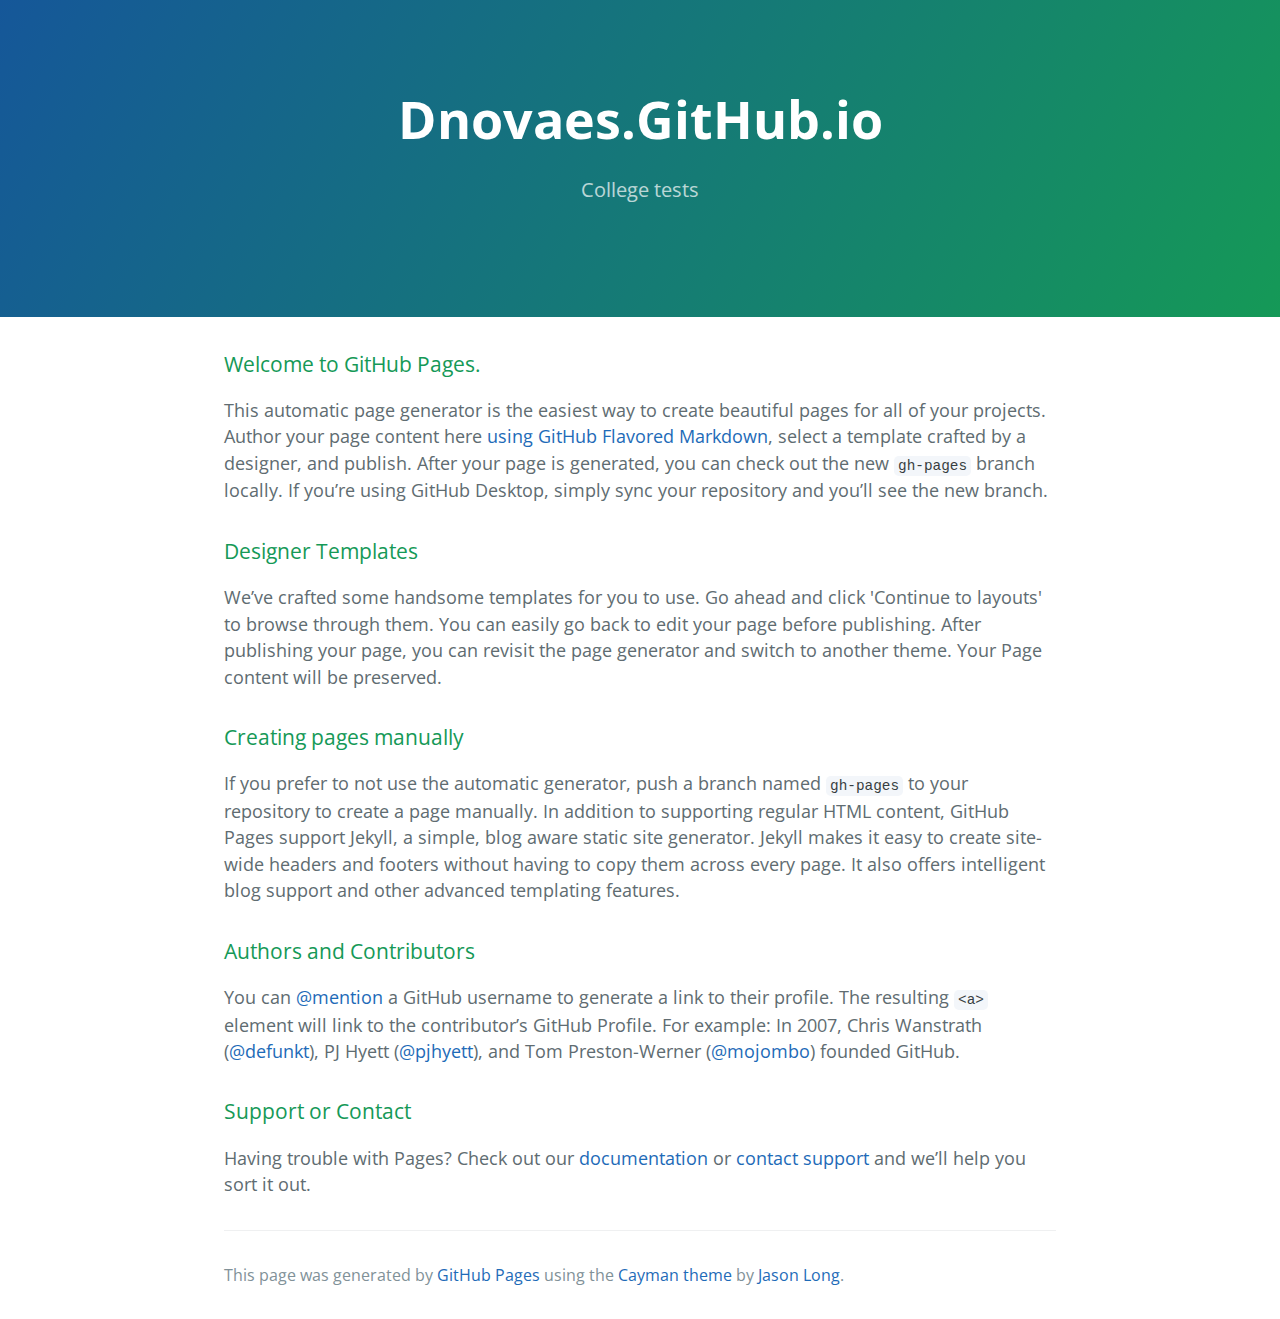
==== index.html @ f878d4a8 "Replace master branch with page content via GitHub" ====
<!DOCTYPE html>
<html lang="en-us">
  <head>
    <meta charset="UTF-8">
    <title>Dnovaes.GitHub.io by dnovaes</title>
    <meta name="viewport" content="width=device-width, initial-scale=1">
    <link rel="stylesheet" type="text/css" href="stylesheets/normalize.css" media="screen">
    <link href='https://fonts.googleapis.com/css?family=Open+Sans:400,700' rel='stylesheet' type='text/css'>
    <link rel="stylesheet" type="text/css" href="stylesheets/stylesheet.css" media="screen">
    <link rel="stylesheet" type="text/css" href="stylesheets/github-light.css" media="screen">
  </head>
  <body>
    <section class="page-header">
      <h1 class="project-name">Dnovaes.GitHub.io</h1>
      <h2 class="project-tagline">College tests</h2>
    </section>

    <section class="main-content">
      <h3>
<a id="welcome-to-github-pages" class="anchor" href="#welcome-to-github-pages" aria-hidden="true"><span aria-hidden="true" class="octicon octicon-link"></span></a>Welcome to GitHub Pages.</h3>

<p>This automatic page generator is the easiest way to create beautiful pages for all of your projects. Author your page content here <a href="https://guides.github.com/features/mastering-markdown/">using GitHub Flavored Markdown</a>, select a template crafted by a designer, and publish. After your page is generated, you can check out the new <code>gh-pages</code> branch locally. If you’re using GitHub Desktop, simply sync your repository and you’ll see the new branch.</p>

<h3>
<a id="designer-templates" class="anchor" href="#designer-templates" aria-hidden="true"><span aria-hidden="true" class="octicon octicon-link"></span></a>Designer Templates</h3>

<p>We’ve crafted some handsome templates for you to use. Go ahead and click 'Continue to layouts' to browse through them. You can easily go back to edit your page before publishing. After publishing your page, you can revisit the page generator and switch to another theme. Your Page content will be preserved.</p>

<h3>
<a id="creating-pages-manually" class="anchor" href="#creating-pages-manually" aria-hidden="true"><span aria-hidden="true" class="octicon octicon-link"></span></a>Creating pages manually</h3>

<p>If you prefer to not use the automatic generator, push a branch named <code>gh-pages</code> to your repository to create a page manually. In addition to supporting regular HTML content, GitHub Pages support Jekyll, a simple, blog aware static site generator. Jekyll makes it easy to create site-wide headers and footers without having to copy them across every page. It also offers intelligent blog support and other advanced templating features.</p>

<h3>
<a id="authors-and-contributors" class="anchor" href="#authors-and-contributors" aria-hidden="true"><span aria-hidden="true" class="octicon octicon-link"></span></a>Authors and Contributors</h3>

<p>You can <a href="https://help.github.com/articles/basic-writing-and-formatting-syntax/#mentioning-users-and-teams" class="user-mention">@mention</a> a GitHub username to generate a link to their profile. The resulting <code>&lt;a&gt;</code> element will link to the contributor’s GitHub Profile. For example: In 2007, Chris Wanstrath (<a href="https://github.com/defunkt" class="user-mention">@defunkt</a>), PJ Hyett (<a href="https://github.com/pjhyett" class="user-mention">@pjhyett</a>), and Tom Preston-Werner (<a href="https://github.com/mojombo" class="user-mention">@mojombo</a>) founded GitHub.</p>

<h3>
<a id="support-or-contact" class="anchor" href="#support-or-contact" aria-hidden="true"><span aria-hidden="true" class="octicon octicon-link"></span></a>Support or Contact</h3>

<p>Having trouble with Pages? Check out our <a href="https://help.github.com/pages">documentation</a> or <a href="https://github.com/contact">contact support</a> and we’ll help you sort it out.</p>

      <footer class="site-footer">

        <span class="site-footer-credits">This page was generated by <a href="https://pages.github.com">GitHub Pages</a> using the <a href="https://github.com/jasonlong/cayman-theme">Cayman theme</a> by <a href="https://twitter.com/jasonlong">Jason Long</a>.</span>
      </footer>

    </section>

  
  </body>
</html>
---- stylesheets/stylesheet.css ----
* {
  box-sizing: border-box; }

body {
  padding: 0;
  margin: 0;
  font-family: "Open Sans", "Helvetica Neue", Helvetica, Arial, sans-serif;
  font-size: 16px;
  line-height: 1.5;
  color: #606c71; }

a {
  color: #1e6bb8;
  text-decoration: none; }
  a:hover {
    text-decoration: underline; }

.btn {
  display: inline-block;
  margin-bottom: 1rem;
  color: rgba(255, 255, 255, 0.7);
  background-color: rgba(255, 255, 255, 0.08);
  border-color: rgba(255, 255, 255, 0.2);
  border-style: solid;
  border-width: 1px;
  border-radius: 0.3rem;
  transition: color 0.2s, background-color 0.2s, border-color 0.2s; }
  .btn + .btn {
    margin-left: 1rem; }

.btn:hover {
  color: rgba(255, 255, 255, 0.8);
  text-decoration: none;
  background-color: rgba(255, 255, 255, 0.2);
  border-color: rgba(255, 255, 255, 0.3); }

@media screen and (min-width: 64em) {
  .btn {
    padding: 0.75rem 1rem; } }

@media screen and (min-width: 42em) and (max-width: 64em) {
  .btn {
    padding: 0.6rem 0.9rem;
    font-size: 0.9rem; } }

@media screen and (max-width: 42em) {
  .btn {
    display: block;
    width: 100%;
    padding: 0.75rem;
    font-size: 0.9rem; }
    .btn + .btn {
      margin-top: 1rem;
      margin-left: 0; } }

.page-header {
  color: #fff;
  text-align: center;
  background-color: #159957;
  background-image: linear-gradient(120deg, #155799, #159957); }

@media screen and (min-width: 64em) {
  .page-header {
    padding: 5rem 6rem; } }

@media screen and (min-width: 42em) and (max-width: 64em) {
  .page-header {
    padding: 3rem 4rem; } }

@media screen and (max-width: 42em) {
  .page-header {
    padding: 2rem 1rem; } }

.project-name {
  margin-top: 0;
  margin-bottom: 0.1rem; }

@media screen and (min-width: 64em) {
  .project-name {
    font-size: 3.25rem; } }

@media screen and (min-width: 42em) and (max-width: 64em) {
  .project-name {
    font-size: 2.25rem; } }

@media screen and (max-width: 42em) {
  .project-name {
    font-size: 1.75rem; } }

.project-tagline {
  margin-bottom: 2rem;
  font-weight: normal;
  opacity: 0.7; }

@media screen and (min-width: 64em) {
  .project-tagline {
    font-size: 1.25rem; } }

@media screen and (min-width: 42em) and (max-width: 64em) {
  .project-tagline {
    font-size: 1.15rem; } }

@media screen and (max-width: 42em) {
  .project-tagline {
    font-size: 1rem; } }

.main-content :first-child {
  margin-top: 0; }
.main-content img {
  max-width: 100%; }
.main-content h1, .main-content h2, .main-content h3, .main-content h4, .main-content h5, .main-content h6 {
  margin-top: 2rem;
  margin-bottom: 1rem;
  font-weight: normal;
  color: #159957; }
.main-content p {
  margin-bottom: 1em; }
.main-content code {
  padding: 2px 4px;
  font-family: Consolas, "Liberation Mono", Menlo, Courier, monospace;
  font-size: 0.9rem;
  color: #383e41;
  background-color: #f3f6fa;
  border-radius: 0.3rem; }
.main-content pre {
  padding: 0.8rem;
  margin-top: 0;
  margin-bottom: 1rem;
  font: 1rem Consolas, "Liberation Mono", Menlo, Courier, monospace;
  color: #567482;
  word-wrap: normal;
  background-color: #f3f6fa;
  border: solid 1px #dce6f0;
  border-radius: 0.3rem; }
  .main-content pre > code {
    padding: 0;
    margin: 0;
    font-size: 0.9rem;
    color: #567482;
    word-break: normal;
    white-space: pre;
    background: transparent;
    border: 0; }
.main-content .highlight {
  margin-bottom: 1rem; }
  .main-content .highlight pre {
    margin-bottom: 0;
    word-break: normal; }
.main-content .highlight pre, .main-content pre {
  padding: 0.8rem;
  overflow: auto;
  font-size: 0.9rem;
  line-height: 1.45;
  border-radius: 0.3rem; }
.main-content pre code, .main-content pre tt {
  display: inline;
  max-width: initial;
  padding: 0;
  margin: 0;
  overflow: initial;
  line-height: inherit;
  word-wrap: normal;
  background-color: transparent;
  border: 0; }
  .main-content pre code:before, .main-content pre code:after, .main-content pre tt:before, .main-content pre tt:after {
    content: normal; }
.main-content ul, .main-content ol {
  margin-top: 0; }
.main-content blockquote {
  padding: 0 1rem;
  margin-left: 0;
  color: #819198;
  border-left: 0.3rem solid #dce6f0; }
  .main-content blockquote > :first-child {
    margin-top: 0; }
  .main-content blockquote > :last-child {
    margin-bottom: 0; }
.main-content table {
  display: block;
  width: 100%;
  overflow: auto;
  word-break: normal;
  word-break: keep-all; }
  .main-content table th {
    font-weight: bold; }
  .main-content table th, .main-content table td {
    padding: 0.5rem 1rem;
    border: 1px solid #e9ebec; }
.main-content dl {
  padding: 0; }
  .main-content dl dt {
    padding: 0;
    margin-top: 1rem;
    font-size: 1rem;
    font-weight: bold; }
  .main-content dl dd {
    padding: 0;
    margin-bottom: 1rem; }
.main-content hr {
  height: 2px;
  padding: 0;
  margin: 1rem 0;
  background-color: #eff0f1;
  border: 0; }

@media screen and (min-width: 64em) {
  .main-content {
    max-width: 64rem;
    padding: 2rem 6rem;
    margin: 0 auto;
    font-size: 1.1rem; } }

@media screen and (min-width: 42em) and (max-width: 64em) {
  .main-content {
    padding: 2rem 4rem;
    font-size: 1.1rem; } }

@media screen and (max-width: 42em) {
  .main-content {
    padding: 2rem 1rem;
    font-size: 1rem; } }

.site-footer {
  padding-top: 2rem;
  margin-top: 2rem;
  border-top: solid 1px #eff0f1; }

.site-footer-owner {
  display: block;
  font-weight: bold; }

.site-footer-credits {
  color: #819198; }

@media screen and (min-width: 64em) {
  .site-footer {
    font-size: 1rem; } }

@media screen and (min-width: 42em) and (max-width: 64em) {
  .site-footer {
    font-size: 1rem; } }

@media screen and (max-width: 42em) {
  .site-footer {
    font-size: 0.9rem; } }
---- stylesheets/github-light.css ----
/*
The MIT License (MIT)

Copyright (c) 2016 GitHub, Inc.

Permission is hereby granted, free of charge, to any person obtaining a copy
of this software and associated documentation files (the "Software"), to deal
in the Software without restriction, including without limitation the rights
to use, copy, modify, merge, publish, distribute, sublicense, and/or sell
copies of the Software, and to permit persons to whom the Software is
furnished to do so, subject to the following conditions:

The above copyright notice and this permission notice shall be included in all
copies or substantial portions of the Software.

THE SOFTWARE IS PROVIDED "AS IS", WITHOUT WARRANTY OF ANY KIND, EXPRESS OR
IMPLIED, INCLUDING BUT NOT LIMITED TO THE WARRANTIES OF MERCHANTABILITY,
FITNESS FOR A PARTICULAR PURPOSE AND NONINFRINGEMENT. IN NO EVENT SHALL THE
AUTHORS OR COPYRIGHT HOLDERS BE LIABLE FOR ANY CLAIM, DAMAGES OR OTHER
LIABILITY, WHETHER IN AN ACTION OF CONTRACT, TORT OR OTHERWISE, ARISING FROM,
OUT OF OR IN CONNECTION WITH THE SOFTWARE OR THE USE OR OTHER DEALINGS IN THE
SOFTWARE.

*/

.pl-c /* comment */ {
  color: #969896;
}

.pl-c1 /* constant, variable.other.constant, support, meta.property-name, support.constant, support.variable, meta.module-reference, markup.raw, meta.diff.header */,
.pl-s .pl-v /* string variable */ {
  color: #0086b3;
}

.pl-e /* entity */,
.pl-en /* entity.name */ {
  color: #795da3;
}

.pl-smi /* variable.parameter.function, storage.modifier.package, storage.modifier.import, storage.type.java, variable.other */,
.pl-s .pl-s1 /* string source */ {
  color: #333;
}

.pl-ent /* entity.name.tag */ {
  color: #63a35c;
}

.pl-k /* keyword, storage, storage.type */ {
  color: #a71d5d;
}

.pl-s /* string */,
.pl-pds /* punctuation.definition.string, string.regexp.character-class */,
.pl-s .pl-pse .pl-s1 /* string punctuation.section.embedded source */,
.pl-sr /* string.regexp */,
.pl-sr .pl-cce /* string.regexp constant.character.escape */,
.pl-sr .pl-sre /* string.regexp source.ruby.embedded */,
.pl-sr .pl-sra /* string.regexp string.regexp.arbitrary-repitition */ {
  color: #183691;
}

.pl-v /* variable */ {
  color: #ed6a43;
}

.pl-id /* invalid.deprecated */ {
  color: #b52a1d;
}

.pl-ii /* invalid.illegal */ {
  color: #f8f8f8;
  background-color: #b52a1d;
}

.pl-sr .pl-cce /* string.regexp constant.character.escape */ {
  font-weight: bold;
  color: #63a35c;
}

.pl-ml /* markup.list */ {
  color: #693a17;
}

.pl-mh /* markup.heading */,
.pl-mh .pl-en /* markup.heading entity.name */,
.pl-ms /* meta.separator */ {
  font-weight: bold;
  color: #1d3e81;
}

.pl-mq /* markup.quote */ {
  color: #008080;
}

.pl-mi /* markup.italic */ {
  font-style: italic;
  color: #333;
}

.pl-mb /* markup.bold */ {
  font-weight: bold;
  color: #333;
}

.pl-md /* markup.deleted, meta.diff.header.from-file */ {
  color: #bd2c00;
  background-color: #ffecec;
}

.pl-mi1 /* markup.inserted, meta.diff.header.to-file */ {
  color: #55a532;
  background-color: #eaffea;
}

.pl-mdr /* meta.diff.range */ {
  font-weight: bold;
  color: #795da3;
}

.pl-mo /* meta.output */ {
  color: #1d3e81;
}
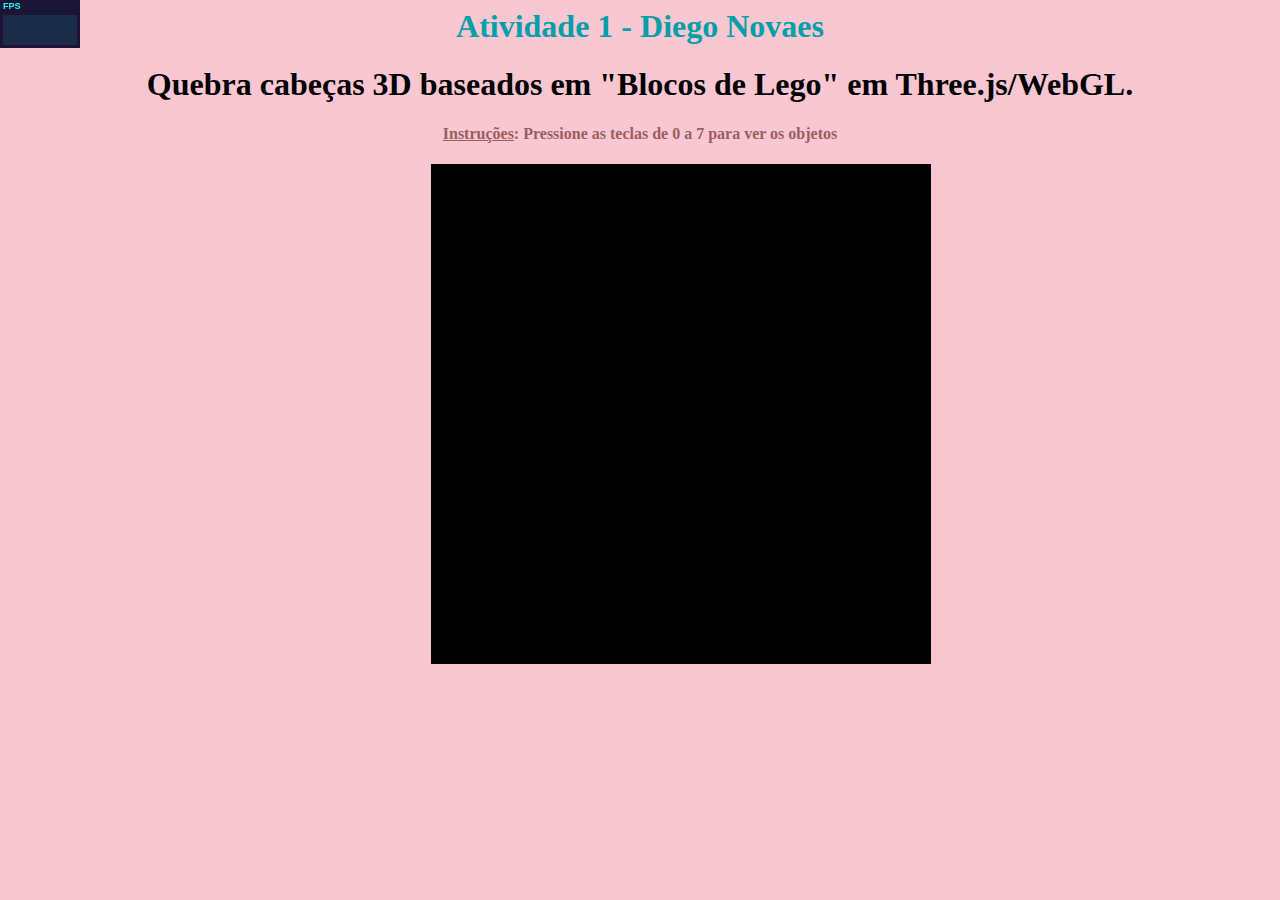
==== commit c29634a2: "fixing the name directory of stats.min.js" ====
--- a/index.html
+++ b/index.html
@@ -1,53 +1,22 @@
-<!DOCTYPE html>
-<html lang="en-us">
-  <head>
-    <meta charset="UTF-8">
-    <title>Dnovaes.GitHub.io by dnovaes</title>
-    <meta name="viewport" content="width=device-width, initial-scale=1">
-    <link rel="stylesheet" type="text/css" href="stylesheets/normalize.css" media="screen">
-    <link href='https://fonts.googleapis.com/css?family=Open+Sans:400,700' rel='stylesheet' type='text/css'>
-    <link rel="stylesheet" type="text/css" href="stylesheets/stylesheet.css" media="screen">
-    <link rel="stylesheet" type="text/css" href="stylesheets/github-light.css" media="screen">
-  </head>
-  <body>
-    <section class="page-header">
-      <h1 class="project-name">Dnovaes.GitHub.io</h1>
-      <h2 class="project-tagline">College tests</h2>
-    </section>
-
-    <section class="main-content">
-      <h3>
-<a id="welcome-to-github-pages" class="anchor" href="#welcome-to-github-pages" aria-hidden="true"><span aria-hidden="true" class="octicon octicon-link"></span></a>Welcome to GitHub Pages.</h3>
-
-<p>This automatic page generator is the easiest way to create beautiful pages for all of your projects. Author your page content here <a href="https://guides.github.com/features/mastering-markdown/">using GitHub Flavored Markdown</a>, select a template crafted by a designer, and publish. After your page is generated, you can check out the new <code>gh-pages</code> branch locally. If you’re using GitHub Desktop, simply sync your repository and you’ll see the new branch.</p>
-
-<h3>
-<a id="designer-templates" class="anchor" href="#designer-templates" aria-hidden="true"><span aria-hidden="true" class="octicon octicon-link"></span></a>Designer Templates</h3>
-
-<p>We’ve crafted some handsome templates for you to use. Go ahead and click 'Continue to layouts' to browse through them. You can easily go back to edit your page before publishing. After publishing your page, you can revisit the page generator and switch to another theme. Your Page content will be preserved.</p>
-
-<h3>
-<a id="creating-pages-manually" class="anchor" href="#creating-pages-manually" aria-hidden="true"><span aria-hidden="true" class="octicon octicon-link"></span></a>Creating pages manually</h3>
-
-<p>If you prefer to not use the automatic generator, push a branch named <code>gh-pages</code> to your repository to create a page manually. In addition to supporting regular HTML content, GitHub Pages support Jekyll, a simple, blog aware static site generator. Jekyll makes it easy to create site-wide headers and footers without having to copy them across every page. It also offers intelligent blog support and other advanced templating features.</p>
-
-<h3>
-<a id="authors-and-contributors" class="anchor" href="#authors-and-contributors" aria-hidden="true"><span aria-hidden="true" class="octicon octicon-link"></span></a>Authors and Contributors</h3>
-
-<p>You can <a href="https://help.github.com/articles/basic-writing-and-formatting-syntax/#mentioning-users-and-teams" class="user-mention">@mention</a> a GitHub username to generate a link to their profile. The resulting <code>&lt;a&gt;</code> element will link to the contributor’s GitHub Profile. For example: In 2007, Chris Wanstrath (<a href="https://github.com/defunkt" class="user-mention">@defunkt</a>), PJ Hyett (<a href="https://github.com/pjhyett" class="user-mention">@pjhyett</a>), and Tom Preston-Werner (<a href="https://github.com/mojombo" class="user-mention">@mojombo</a>) founded GitHub.</p>
-
-<h3>
-<a id="support-or-contact" class="anchor" href="#support-or-contact" aria-hidden="true"><span aria-hidden="true" class="octicon octicon-link"></span></a>Support or Contact</h3>
-
-<p>Having trouble with Pages? Check out our <a href="https://help.github.com/pages">documentation</a> or <a href="https://github.com/contact">contact support</a> and we’ll help you sort it out.</p>
-
-      <footer class="site-footer">
-
-        <span class="site-footer-credits">This page was generated by <a href="https://pages.github.com">GitHub Pages</a> using the <a href="https://github.com/jasonlong/cayman-theme">Cayman theme</a> by <a href="https://twitter.com/jasonlong">Jason Long</a>.</span>
-      </footer>
-
-    </section>
-
-  
-  </body>
-</html>
+<html>
+	
+	<head>
+		<title>MATA65 - Computacao Grafica</title>	
+		<meta http-equiv="content-type" content="text/html; charset=UTF-8">
+		<script type="text/javascript" src="libs/three.js"></script>
+		<script type="text/javascript" src="libs/jquery-3.0.0.min.js"></script>
+		<script type="text/javascript" src="LegoBlocks.js"></script>
+		<script src="libs/stats.min.js"></script>
+		<link rel="stylesheet" type="text/css" href="main.css">
+	</head>
+	
+	<body onload="init();">
+		
+		<div id="page-description">
+			<h1 style="color:#049fa9;">Atividade 1 - Diego Novaes</h1>
+			<h1>Quebra cabeças 3D baseados em "Blocos de Lego" em Three.js/WebGL.</h1>
+			<h4 style="color:#9a5e5e;"><u>Instruções</u>:  Pressione as teclas de <b>0 a 7</b> para ver os objetos</h4>
+		</div>
+		<div id="WebGL-output" ></div>
+	</body>
+</html>--- a/main.css
+++ b/main.css
@@ -0,0 +1,41 @@
+*{
+	background-color:#F9C7D1;
+	font-family: Corbel;
+}
+
+html, body {
+    max-width: 100% !important;
+    #overflow-x: hidden !important;
+}
+
+#WebGL-output{
+	margin: 0 auto;
+	width: 33%;
+}
+
+#page-description{
+	text-align: center;
+}
+
+#game-info{
+	width: 20em;
+	height: 1.3em;
+	position: relative;
+	float:left;
+	vertical-align:middle;
+}
+
+#game-lives{
+	width: 4em;
+	height: 1.3em;
+	position: relative;
+	float: right;
+	font-weight: bold;
+	//color: AE1534;
+}
+
+#game-screen{
+	margin-top: -1em;
+	width: 100%;
+	height: auto;
+}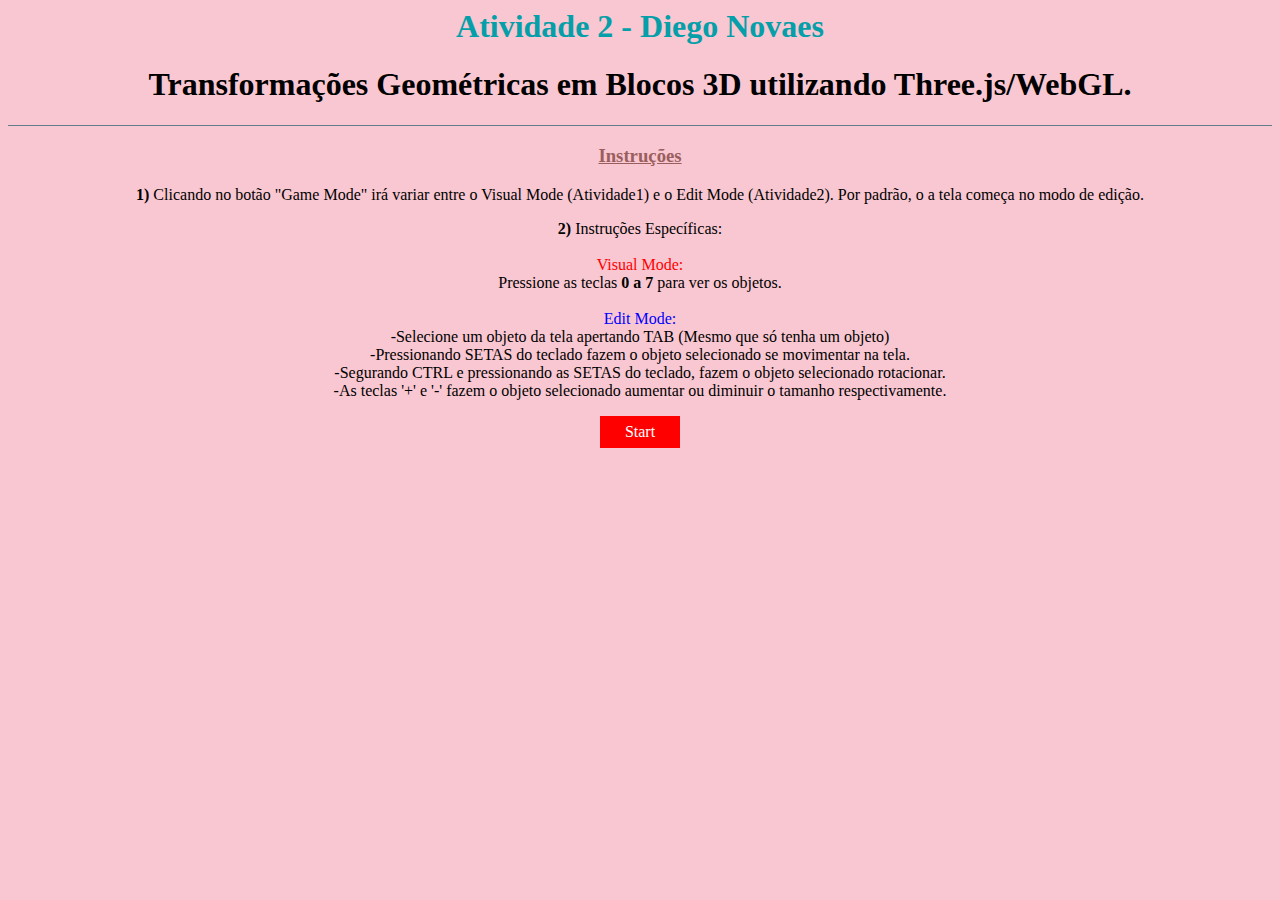
==== commit bd636ec5: "added a feature that makes user understand what mode he is at." ====
--- a/index.html
+++ b/index.html
@@ -1,7 +1,7 @@
 <html>
-	
+
 	<head>
-		<title>MATA65 - Computacao Grafica</title>	
+		<title>MATA65 - Computacao Grafica</title>
 		<meta http-equiv="content-type" content="text/html; charset=UTF-8">
 		<script type="text/javascript" src="libs/three.js"></script>
 		<script type="text/javascript" src="libs/jquery-3.0.0.min.js"></script>
@@ -9,14 +9,38 @@
 		<script src="libs/stats.min.js"></script>
 		<link rel="stylesheet" type="text/css" href="main.css">
 	</head>
-	
+
 	<body onload="init();">
-		
+
 		<div id="page-description">
-			<h1 style="color:#049fa9;">Atividade 1 - Diego Novaes</h1>
-			<h1>Quebra cabeças 3D baseados em "Blocos de Lego" em Three.js/WebGL.</h1>
-			<h4 style="color:#9a5e5e;"><u>Instruções</u>:  Pressione as teclas de <b>0 a 7</b> para ver os objetos</h4>
+			<h1 style="color:#049fa9;">Atividade 2 - Diego Novaes</h1>
+			<h1>Transformações Geométricas em Blocos 3D utilizando Three.js/WebGL.</h1>
+			<!--<h4 style="color:#9a5e5e;"><u>Instruções</u>:  Pressione as teclas de <b>0 a 7</b> para ver os objetos</h4>-->
 		</div>
+
+    <div id="toolbar">
+      <div id="button1" class="button-toolbar">Camera Mode</div>
+      <div id="game-mode">Change Mode</div>
+<!--      <div id="select-object">Select Obj</div>-->
+<!--      <div id="button2" class="button-toolbar">2</div>-->
+    </div>
+    <div id="log">Modo Atual: <span id="log-text">Edit Mode</span></div>
 		<div id="WebGL-output" ></div>
+    <div class="line"></div>
+    <div id="instructions" name="instructions">
+      <h3 style="color:#9a5e5e;"><u>Instruções</u></h3>
+      <p><b>1)</b> Clicando no botão "Game Mode" irá variar entre o Visual Mode (Atividade1) e o Edit Mode (Atividade2). Por padrão, o a tela começa no modo de edição.</p>
+      <p><b>2)</b> Instruções Específicas:<br><br>
+      <span style="color:red">Visual Mode:</span><br>
+      Pressione as teclas <b>0 a 7</b> para ver os objetos.<br><br>
+      <span style="color:blue">Edit Mode:</span><br>
+      -Selecione um objeto da tela apertando TAB (Mesmo que só tenha um objeto)<br>
+      -Pressionando SETAS do teclado fazem o objeto selecionado se movimentar na tela.<br>
+      -Segurando CTRL e pressionando as SETAS do teclado, fazem o objeto selecionado rotacionar.<br>
+      -As teclas '+' e '-' fazem o objeto selecionado aumentar ou diminuir o tamanho respectivamente.</p>
+    </div>
+    <div id="bt-play">Start</div>
+
+    <br><br><br>
 	</body>
-</html>+</html>
--- a/main.css
+++ b/main.css
@@ -9,7 +9,7 @@
 }
 
 #WebGL-output{
-	margin: 0 auto;
+	margin: 0 4em;
 	width: 33%;
 }
 
@@ -38,4 +38,92 @@
 	margin-top: -1em;
 	width: 100%;
 	height: auto;
-}+}
+
+#toolbar{
+  width: 9em;
+  height: 2.5em;
+  margin: 0em auto;
+}
+
+#button1{
+  background-color:blue;
+  cursor:pointer;
+}
+
+#button1:hover, #game-mode:hover{
+  font-weight: 900;
+}
+
+#button2{
+  background-color:red;
+}
+
+.button-toolbar{
+  width: 5em;
+  text-align: center;
+  float: left;
+  color: white;
+}
+
+#game-mode{
+  width: 4em;
+  text-align: center;
+  float: left;
+  color: white;
+  background-color: orange;
+  cursor:pointer;
+}
+
+#select-object{
+  width: 4em;
+  text-align: center;
+  float: left;
+  color: white;
+  background-color: #9fcc90;
+}
+
+#instructions{
+  text-align: center;
+}
+
+.line{
+  background-color: #607D8B;
+  margin-top: 1em;
+  width: 100%;
+  height: 0.1em;
+}
+
+#bt-play{
+  width: 5em;
+  height: 2em;
+  text-align: center;
+  background-color: red;
+  color: white;
+  margin: 0 auto;
+  line-height: 2em;
+  cursor:pointer;
+}
+
+#bt-play:hover{
+  background-color: white;
+  color: red;
+  font-weight:bold;
+}
+
+.invisible{
+  position:absolute;
+//  top: -99999px;
+  visibility: hidden;
+}
+
+.visible{
+  position:relative;
+  visibility: visible;
+}
+
+#log{
+  margin: 0 auto;
+  width: 11em;
+  height: 1.3em;
+}
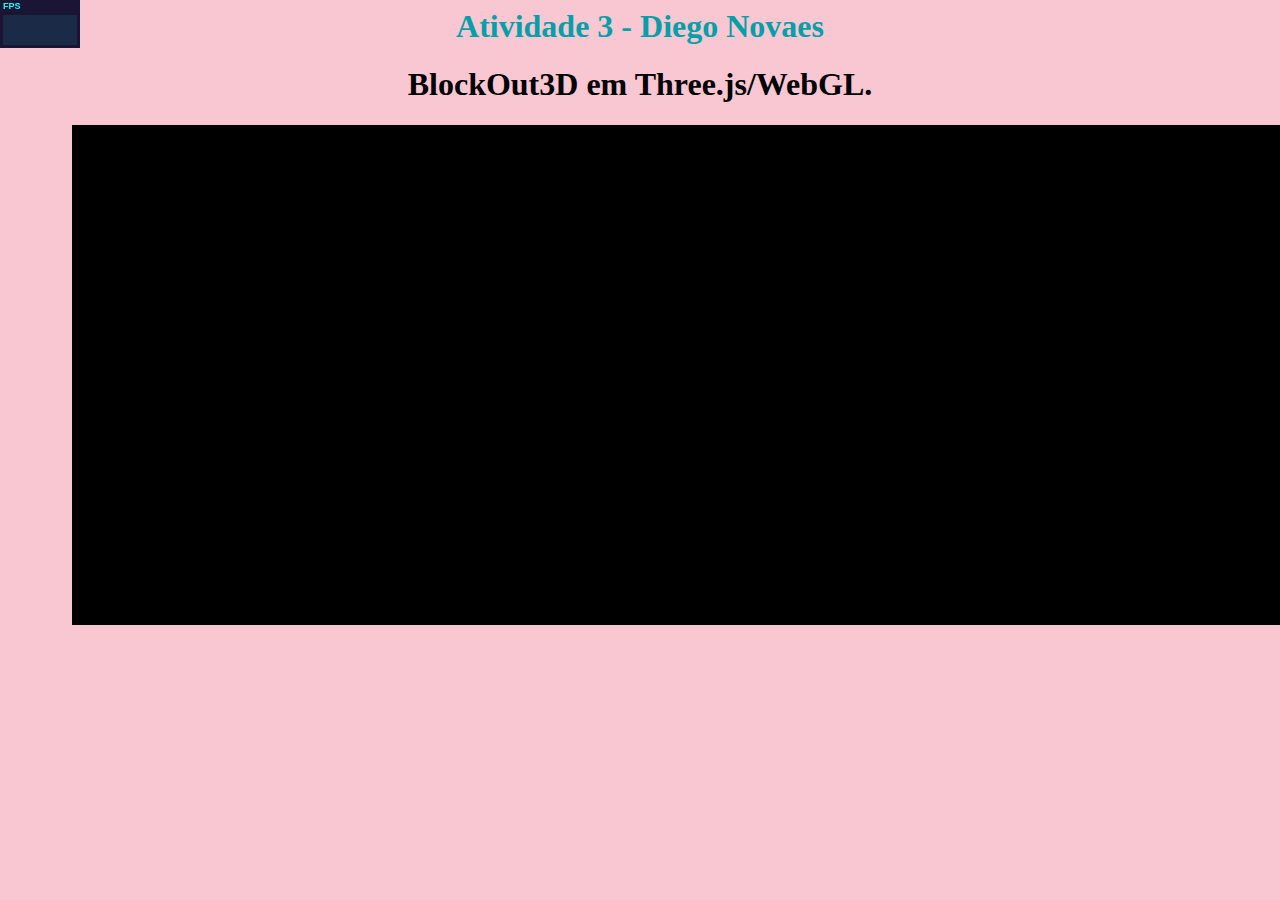
==== commit 7df5c626: "init submodule" ====
--- a/index.html
+++ b/index.html
@@ -3,43 +3,25 @@
 	<head>
 		<title>MATA65 - Computacao Grafica</title>
 		<meta http-equiv="content-type" content="text/html; charset=UTF-8">
-		<script type="text/javascript" src="libs/three.js"></script>
-		<script type="text/javascript" src="libs/jquery-3.0.0.min.js"></script>
+		<script type="text/javascript" src="../libs/three.js"></script>
+		<script type="text/javascript" src="../libs/jquery-3.0.0.min.js"></script>
+		<script src="../libs/stats.min.js"></script>
+		<script src="../libs/dat.gui.min.js"></script>
+		<script type="text/javascript" src="supportingFunctions.js"></script>
 		<script type="text/javascript" src="LegoBlocks.js"></script>
-		<script src="libs/stats.min.js"></script>
-		<link rel="stylesheet" type="text/css" href="main.css">
+		<link rel="stylesheet" type="text/css" href="main.css"> 
 	</head>
 
 	<body onload="init();">
 
 		<div id="page-description">
-			<h1 style="color:#049fa9;">Atividade 2 - Diego Novaes</h1>
-			<h1>Transformações Geométricas em Blocos 3D utilizando Three.js/WebGL.</h1>
+			<h1 style="color:#049fa9;">Atividade 3 - Diego Novaes</h1>
+			<h1> BlockOut3D em Three.js/WebGL.</h1>
 			<!--<h4 style="color:#9a5e5e;"><u>Instruções</u>:  Pressione as teclas de <b>0 a 7</b> para ver os objetos</h4>-->
 		</div>
 
-    <div id="toolbar">
-      <div id="button1" class="button-toolbar">Camera Mode</div>
-      <div id="game-mode">Change Mode</div>
-<!--      <div id="select-object">Select Obj</div>-->
-<!--      <div id="button2" class="button-toolbar">2</div>-->
-    </div>
-    <div id="log">Modo Atual: <span id="log-text">Edit Mode</span></div>
 		<div id="WebGL-output" ></div>
-    <div class="line"></div>
-    <div id="instructions" name="instructions">
-      <h3 style="color:#9a5e5e;"><u>Instruções</u></h3>
-      <p><b>1)</b> Clicando no botão "Game Mode" irá variar entre o Visual Mode (Atividade1) e o Edit Mode (Atividade2). Por padrão, o a tela começa no modo de edição.</p>
-      <p><b>2)</b> Instruções Específicas:<br><br>
-      <span style="color:red">Visual Mode:</span><br>
-      Pressione as teclas <b>0 a 7</b> para ver os objetos.<br><br>
-      <span style="color:blue">Edit Mode:</span><br>
-      -Selecione um objeto da tela apertando TAB (Mesmo que só tenha um objeto)<br>
-      -Pressionando SETAS do teclado fazem o objeto selecionado se movimentar na tela.<br>
-      -Segurando CTRL e pressionando as SETAS do teclado, fazem o objeto selecionado rotacionar.<br>
-      -As teclas '+' e '-' fazem o objeto selecionado aumentar ou diminuir o tamanho respectivamente.</p>
-    </div>
-    <div id="bt-play">Start</div>
+    <div id="message-box"></div>
 
     <br><br><br>
 	</body>
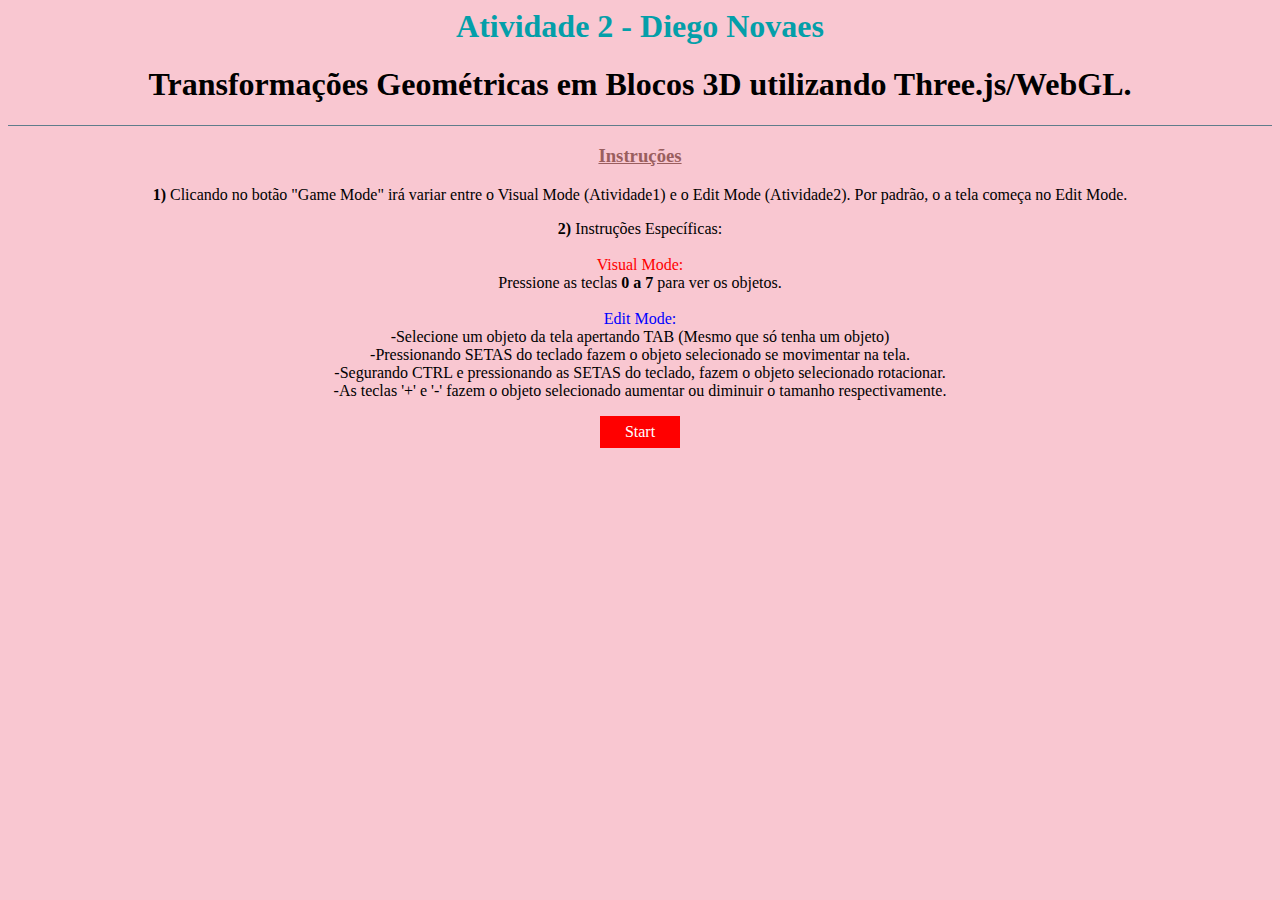
==== commit 8efc6f07: "created new task (atividade6) and added new libs inside of it." ====
--- a/index.html
+++ b/index.html
@@ -3,25 +3,43 @@
 	<head>
 		<title>MATA65 - Computacao Grafica</title>
 		<meta http-equiv="content-type" content="text/html; charset=UTF-8">
-		<script type="text/javascript" src="../libs/three.js"></script>
-		<script type="text/javascript" src="../libs/jquery-3.0.0.min.js"></script>
-		<script src="../libs/stats.min.js"></script>
-		<script src="../libs/dat.gui.min.js"></script>
-		<script type="text/javascript" src="supportingFunctions.js"></script>
+		<script type="text/javascript" src="libs/three.js"></script>
+		<script type="text/javascript" src="libs/jquery-3.0.0.min.js"></script>
 		<script type="text/javascript" src="LegoBlocks.js"></script>
-		<link rel="stylesheet" type="text/css" href="main.css"> 
+		<script src="libs/stats.min.js"></script>
+		<link rel="stylesheet" type="text/css" href="main.css">
 	</head>
 
 	<body onload="init();">
 
 		<div id="page-description">
-			<h1 style="color:#049fa9;">Atividade 3 - Diego Novaes</h1>
-			<h1> BlockOut3D em Three.js/WebGL.</h1>
+			<h1 style="color:#049fa9;">Atividade 2 - Diego Novaes</h1>
+			<h1>Transformações Geométricas em Blocos 3D utilizando Three.js/WebGL.</h1>
 			<!--<h4 style="color:#9a5e5e;"><u>Instruções</u>:  Pressione as teclas de <b>0 a 7</b> para ver os objetos</h4>-->
 		</div>
 
+    <div id="toolbar">
+      <div id="button1" class="button-toolbar">Camera Mode</div>
+      <div id="game-mode">Change Mode</div>
+<!--      <div id="select-object">Select Obj</div>-->
+<!--      <div id="button2" class="button-toolbar">2</div>-->
+    </div>
+    <div id="log">Modo Atual: <span id="log-text">Edit Mode</span></div>
 		<div id="WebGL-output" ></div>
-    <div id="message-box"></div>
+    <div class="line"></div>
+    <div id="instructions" name="instructions">
+      <h3 style="color:#9a5e5e;"><u>Instruções</u></h3>
+      <p><b>1)</b> Clicando no botão "Game Mode" irá variar entre o Visual Mode (Atividade1) e o Edit Mode (Atividade2). Por padrão, o a tela começa no Edit Mode.</p>
+      <p><b>2)</b> Instruções Específicas:<br><br>
+      <span style="color:red">Visual Mode:</span><br>
+      Pressione as teclas <b>0 a 7</b> para ver os objetos.<br><br>
+      <span style="color:blue">Edit Mode:</span><br>
+      -Selecione um objeto da tela apertando TAB (Mesmo que só tenha um objeto)<br>
+      -Pressionando SETAS do teclado fazem o objeto selecionado se movimentar na tela.<br>
+      -Segurando CTRL e pressionando as SETAS do teclado, fazem o objeto selecionado rotacionar.<br>
+      -As teclas '+' e '-' fazem o objeto selecionado aumentar ou diminuir o tamanho respectivamente.</p>
+    </div>
+    <div id="bt-play">Start</div>
 
     <br><br><br>
 	</body>
--- a/main.css
+++ b/main.css
@@ -9,7 +9,7 @@
 }
 
 #WebGL-output{
-	margin: 0 4em;
+	margin: 0 auto;
 	width: 33%;
 }
 
